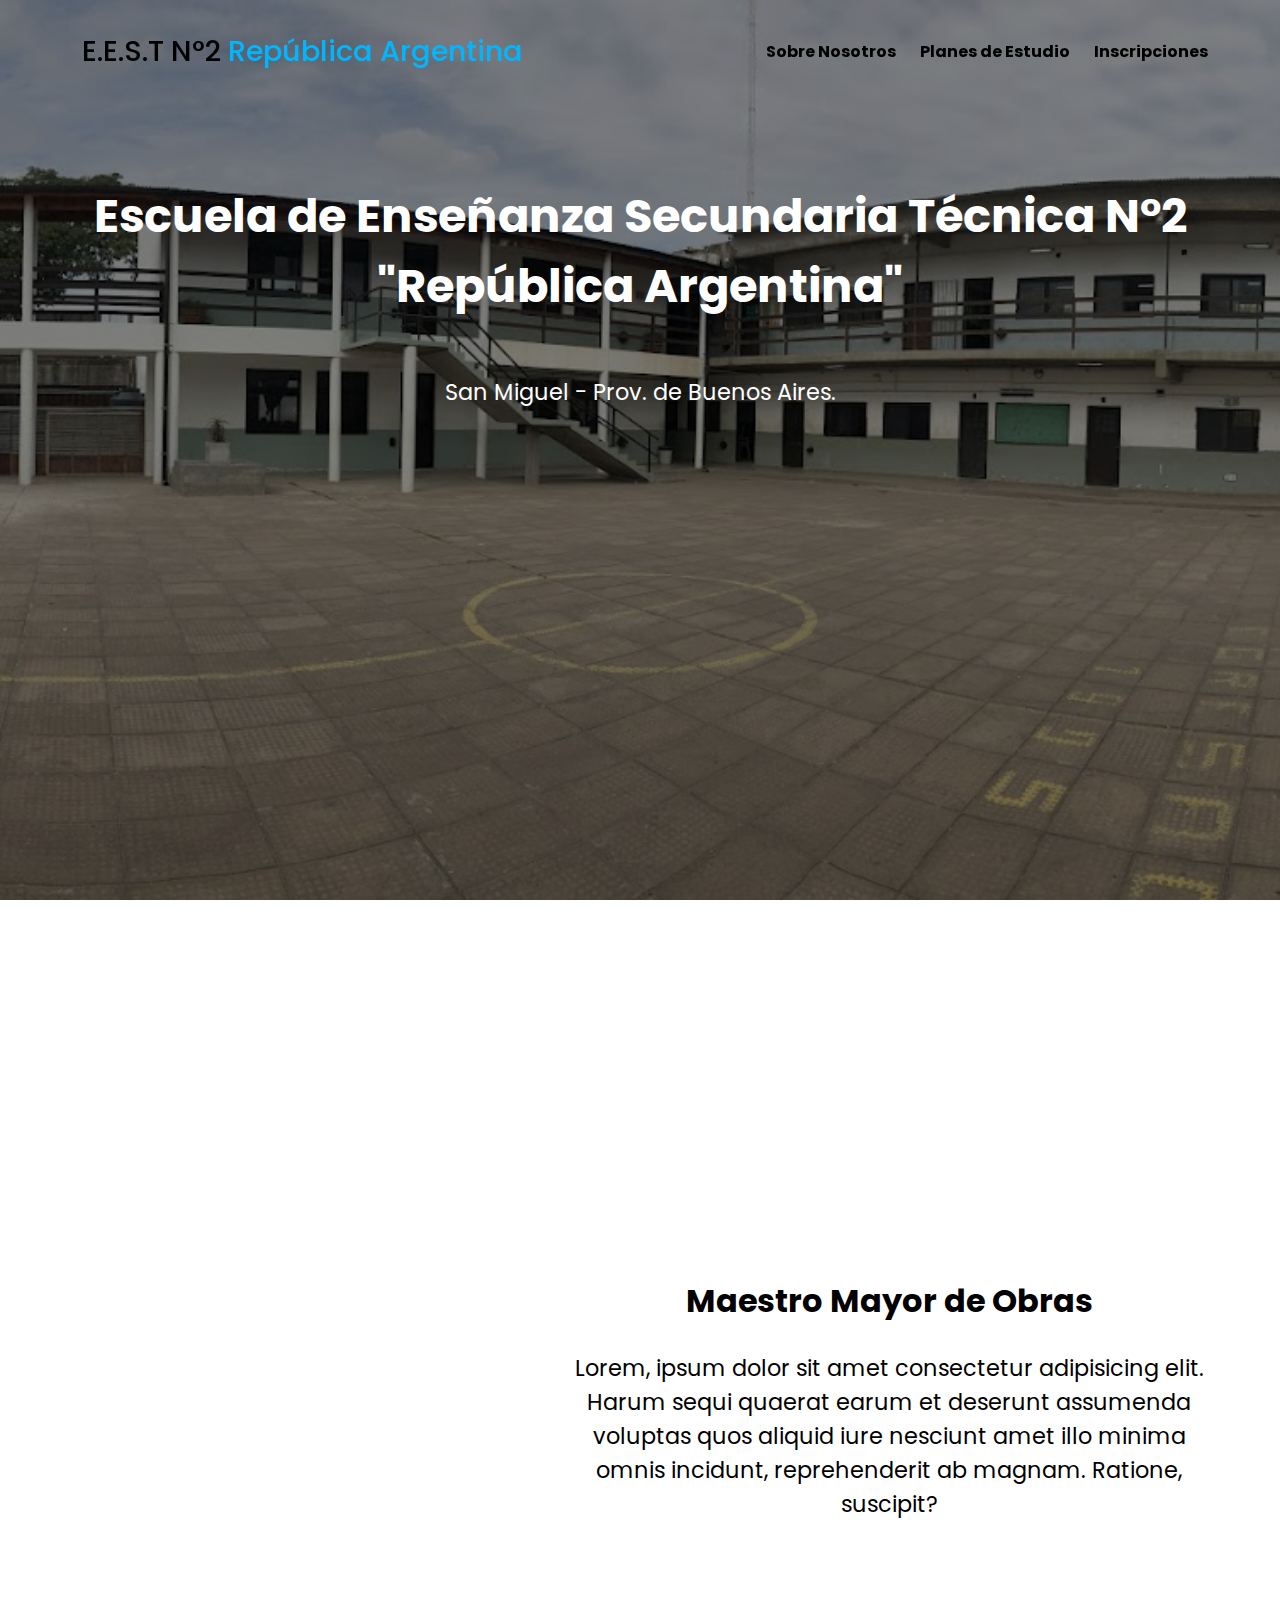
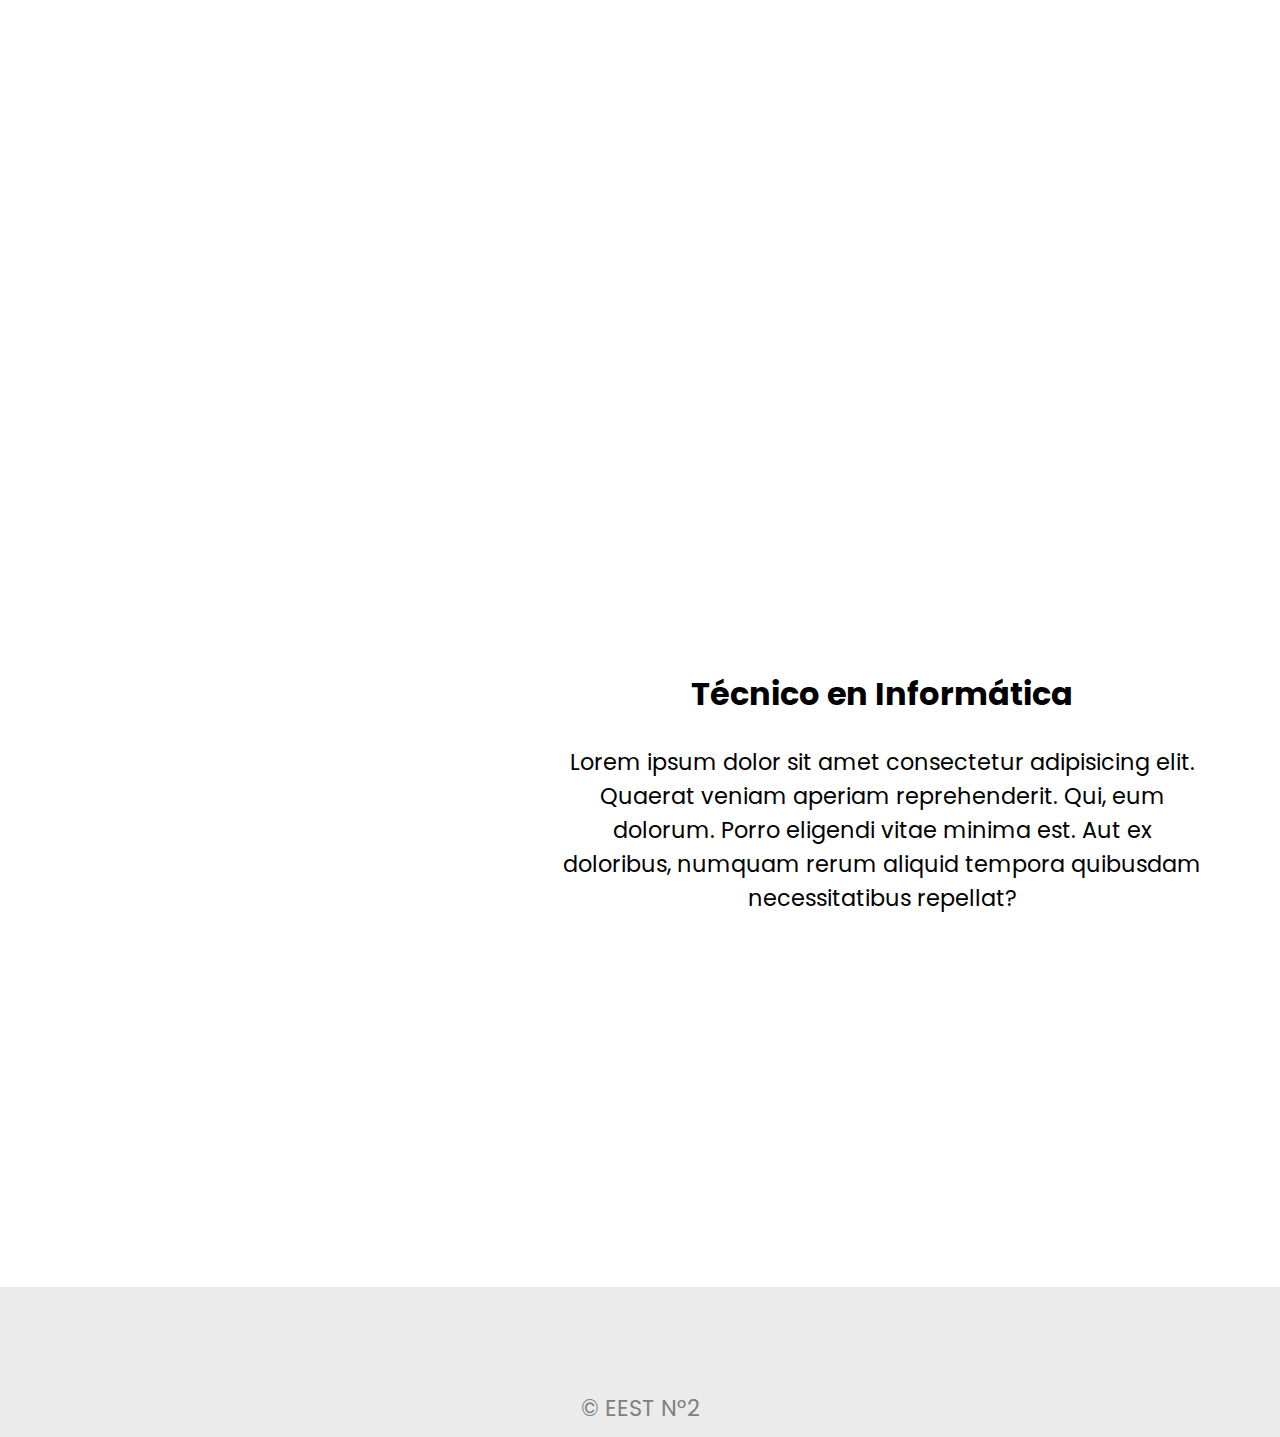
==== index.html @ 3582a77a "" ====
<!DOCTYPE html>
<html lang="en">
<head>
    <title>EEST N°2</title>
    <link rel="stylesheet" href="index.css">
    <link rel="preconnect" href="https://fonts.googleapis.com">
    <link rel="preconnect" href="https://fonts.gstatic.com" crossorigin>
    <link href="https://fonts.googleapis.com/css2?family=Poppins&display=swap" rel="stylesheet">
</head>
<body>
    <header>
        <div class="container">
            <a href="/index.html">
                <h1 class="logo">
                    E.E.S.T N°2 <span class="color-acent">República Argentina</span> 
                </h1>
                </a>
            <nav>
                <a href="/sobre_nosotros.html">Sobre Nosotros 
                   
                    
                </a>  

                <a href="#">Planes de Estudio</a> 

                <a href="#">Inscripciones</a>
            </nav>
        </div>
    </header>
    
    <section id="hero">
        <h1>Escuela de Enseñanza Secundaria Técnica N°2 <br>"República Argentina"</h1> 
        <p>San Miguel - Prov. de Buenos Aires.</p>
    </section>

    <section id="MMO">
        <div class="container">
        <div id=mmo_img class="img-container"></div>
        
        <div class="texto">
               <h2>Maestro Mayor de Obras</h2>
               <p>Lorem, ipsum dolor sit amet consectetur adipisicing elit. Harum sequi quaerat earum et deserunt assumenda voluptas quos aliquid iure nesciunt amet illo minima omnis incidunt, reprehenderit ab magnam. Ratione, suscipit?</p>
        </div>
                
        </div>
    </section>
    
    <section id="INF">
        <div class="container">
            <div id=inf_img class="img-inf"></div>
            <div class="texto">
                
                <h2>Técnico en Informática</h2>
                <p>Lorem ipsum dolor sit amet consectetur adipisicing elit. Quaerat veniam aperiam reprehenderit. Qui, eum dolorum. Porro eligendi vitae minima est. Aut ex doloribus, numquam rerum aliquid tempora quibusdam necessitatibus repellat?</p>
            </div>

        </div>
        
    </section>
    
    <!-- TODO/// Hacer el footer con los elementos correspondientes -->

    <footer> 
        <div class="container">
            
            <p>&copy; EEST N°2</p>
        </div>
    </footer>
    
    <script src="main.js"></script>
</body>
</html>
---- index.css ----
*{
    box-sizing: border-box;
}



body{
    font-family: 'Poppins', sans-serif;
    margin: 0;
}

h1{font-size: 2.9em;}
h2{font-size: 2em;}
p{font-size: 1.4em;}

.container{
    max-width: 1200px;
    margin: auto;
}


header{
    background-color: rgba(255, 255, 255, 0);
    text-align: center;
}

header .logo{
    size: 1800px;
    margin: 0;
    padding: 25px 30px;
    font-weight: 500;
    color: rgb(0, 0, 0);
    font-size: 1.8em;
    
}



.color-acent{
    color: rgb(0, 183, 255);
}


header .container{
    display: flex;
    flex-direction: column;
    align-items: center;
}

header nav{
    display: flex;
    flex-direction:column;
    text-align: center;
    padding-bottom: 25px;
}

header a{
    padding: 5px 12px;
    text-decoration: none;
    color: black;
    font-weight: bold;
}
header a:hover{
    color: deepskyblue;
}

#hero{
    display: flex;
    align-items: center;
    text-align: center;
    flex-direction: column;
    height: 100vh;
    color: rgb(255, 255, 255);
    background-image: linear-gradient(
        0deg,
        rgba(0,0,0,0.5),
        rgba(0,0,0,0.5)
    ),url("media/image1.jpeg");
    background-size: cover;
    background-repeat: no-repeat;
    background-position: center center;
    font-weight: 400;
}

#MMO{

}

#MMO .container{
    text-align: center;
    padding: 200px 12px;
    
}

#MMO .img-container{

}

#INF{

}

#INF .container{
    text-align: center;
    padding: 200px 12px;
}

footer{
background-color: rgb(236, 235, 235);
}

footer p{
    margin: 0;
    color: grey;
    padding: 12px;
}

footer .container{
    height: 150px;
    display: flex;
    justify-content: center;
    align-items: flex-end;
}

@media (min-width: 700px){
    #hero {
        padding-top: 150px;
    }


    header{
        position: fixed;
        width: 100%;
        transition: 0.3s all;
    }
    
    .change{
        background-color: rgb(255, 255, 255);
        box-shadow: 0 0 4px 0 rgba(0, 0, 0, 0.08), 0 2px 4px 0 rgba(0, 0, 0, 0.12);
        z-index: 99;
    }

    header .container{
        flex-direction: row;
        justify-content: space-between;

    }

    header nav{
        flex-direction: row;
        padding-bottom: 0;
        padding-right: 20px;
    }

    #MMO .container{
        display: flex;
        justify-content: center;

        
    }   
    
    #MMO .texto{
        padding: 150px 20px;
    }

    #MMO .img-container{
        display: flex;
        background-image: url("media/mmo.jpg");
        background-size: cover;
        background-position: center center;
        width: 1980px;
        height: 500px;
        
        opacity: 0;
        transform: scale(0.9);
        transition: 1.5s ease-in-out all;
        
        

    }

    

    #MMO .img-container.visible{
        opacity: 1;
        transform: scale(1) ;

    

        
    }

    
    
    #INF .container{
        display: flex;
        justify-content: center;
    }    

    #INF .texto{
        
        padding: 150px 20px;
    }
    
    #INF .img-inf{
        display: flex;
        background-image: url('media/inf.jpg');
        background-size: cover;
        background-position: center center;
        width: 1980px;
        height: 500px;

        opacity: 0;
        transform: scale(0.9);
        transition: 1.5s ease-in-out all;
    }

    

    #INF .img-inf.visible{
        opacity: 1;
        transform: scale(1) ;
        
    }
}
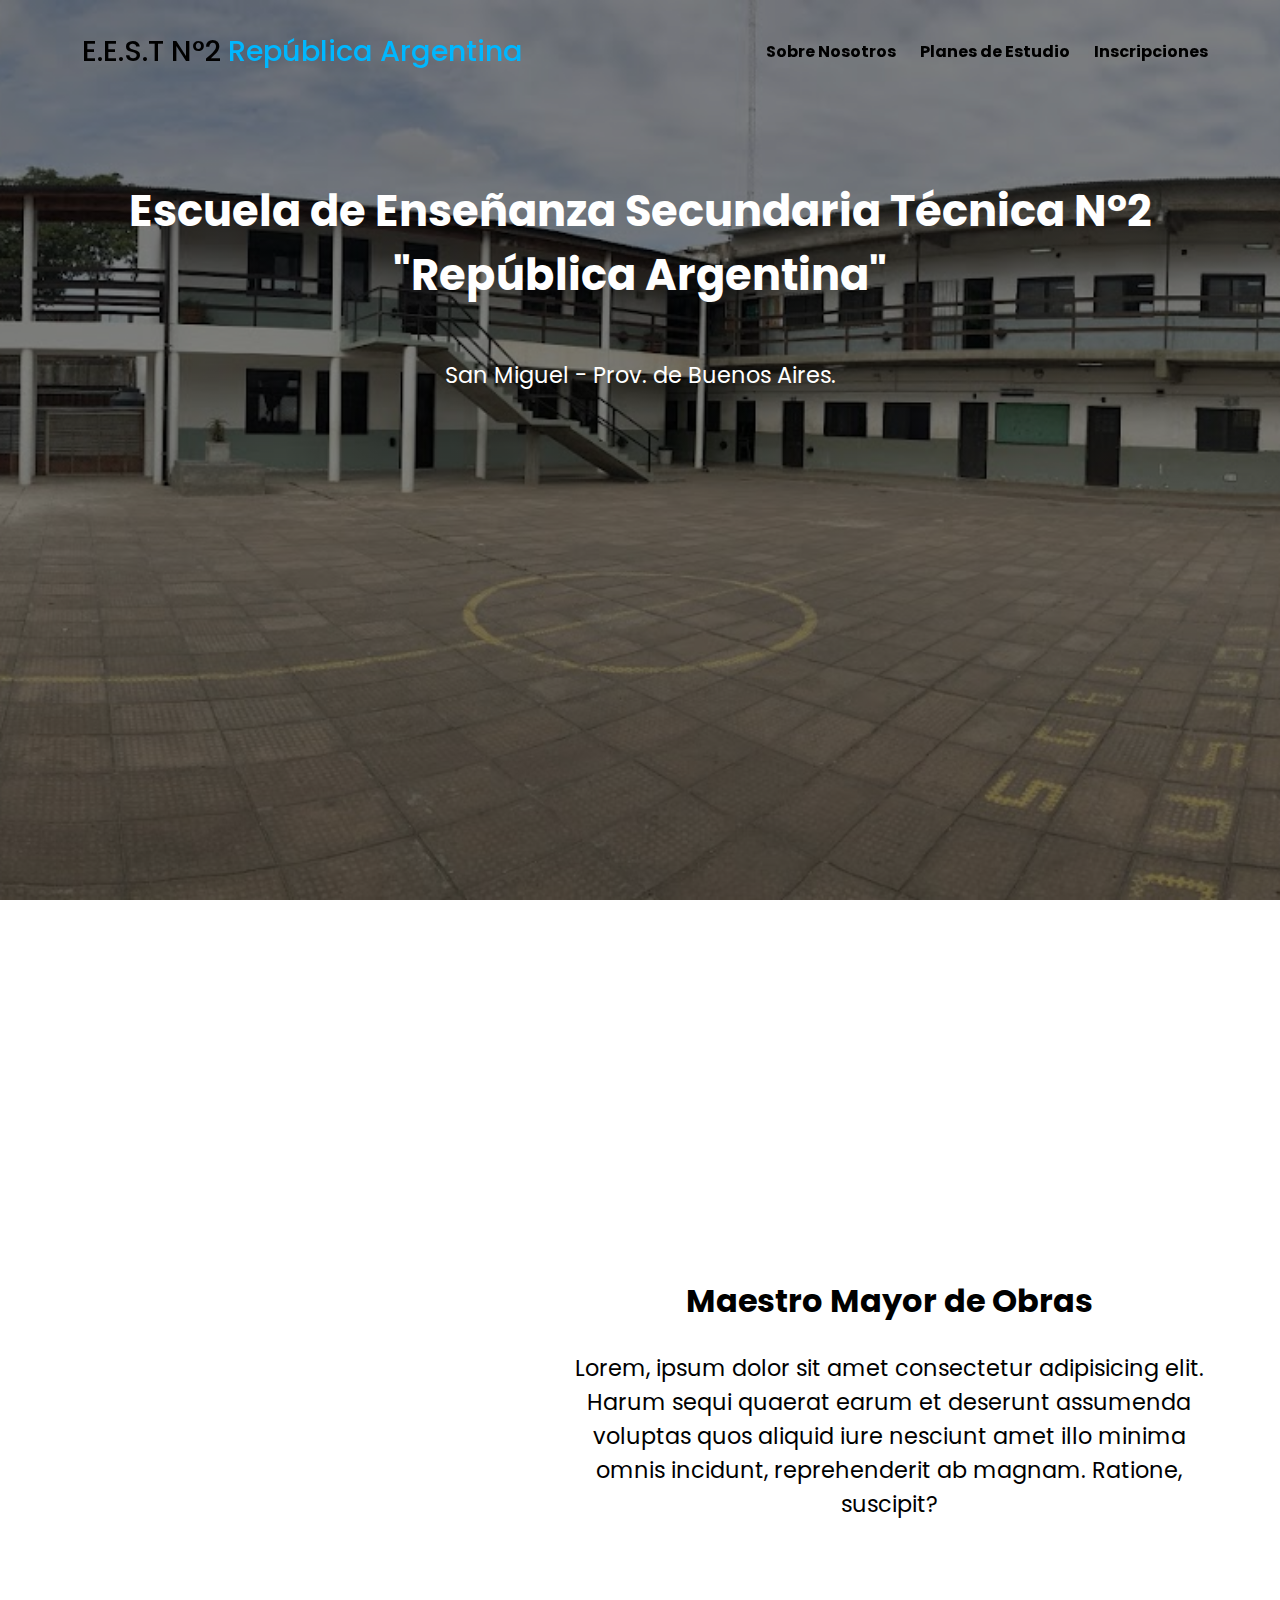
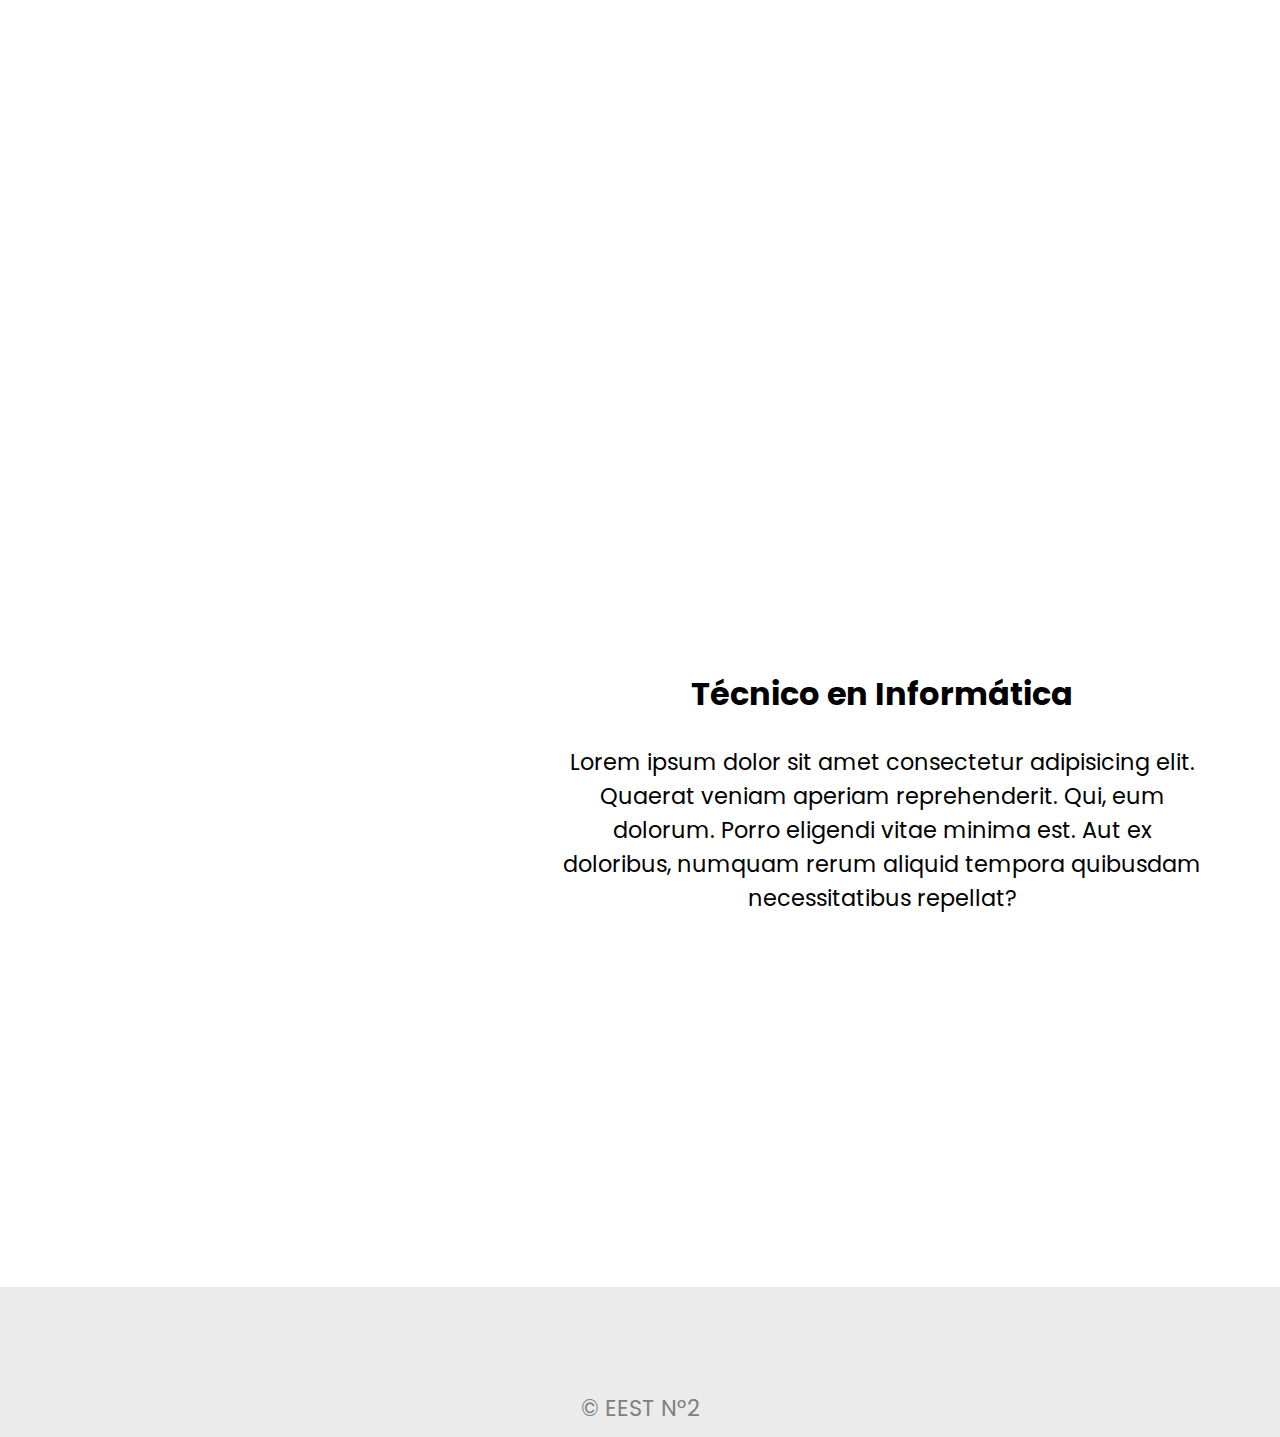
==== commit 66fdf83b: "agregada pagina de inscripciones (falta arreglar)" ====
--- a/index.html
+++ b/index.html
@@ -23,7 +23,7 @@
 
                 <a href="#">Planes de Estudio</a> 
 
-                <a href="#">Inscripciones</a>
+                <a href="/inscripciones.html">Inscripciones</a>
             </nav>
         </div>
     </header>
--- a/index.css
+++ b/index.css
@@ -9,7 +9,7 @@
     margin: 0;
 }
 
-h1{font-size: 2.9em;}
+h1{font-size: 2.7em;}
 h2{font-size: 2em;}
 p{font-size: 1.4em;}
 
@@ -137,7 +137,7 @@
     .change{
         background-color: rgb(255, 255, 255);
         box-shadow: 0 0 4px 0 rgba(0, 0, 0, 0.08), 0 2px 4px 0 rgba(0, 0, 0, 0.12);
-        z-index: 99;
+        z-index: 99; 
     }
 
     header .container{
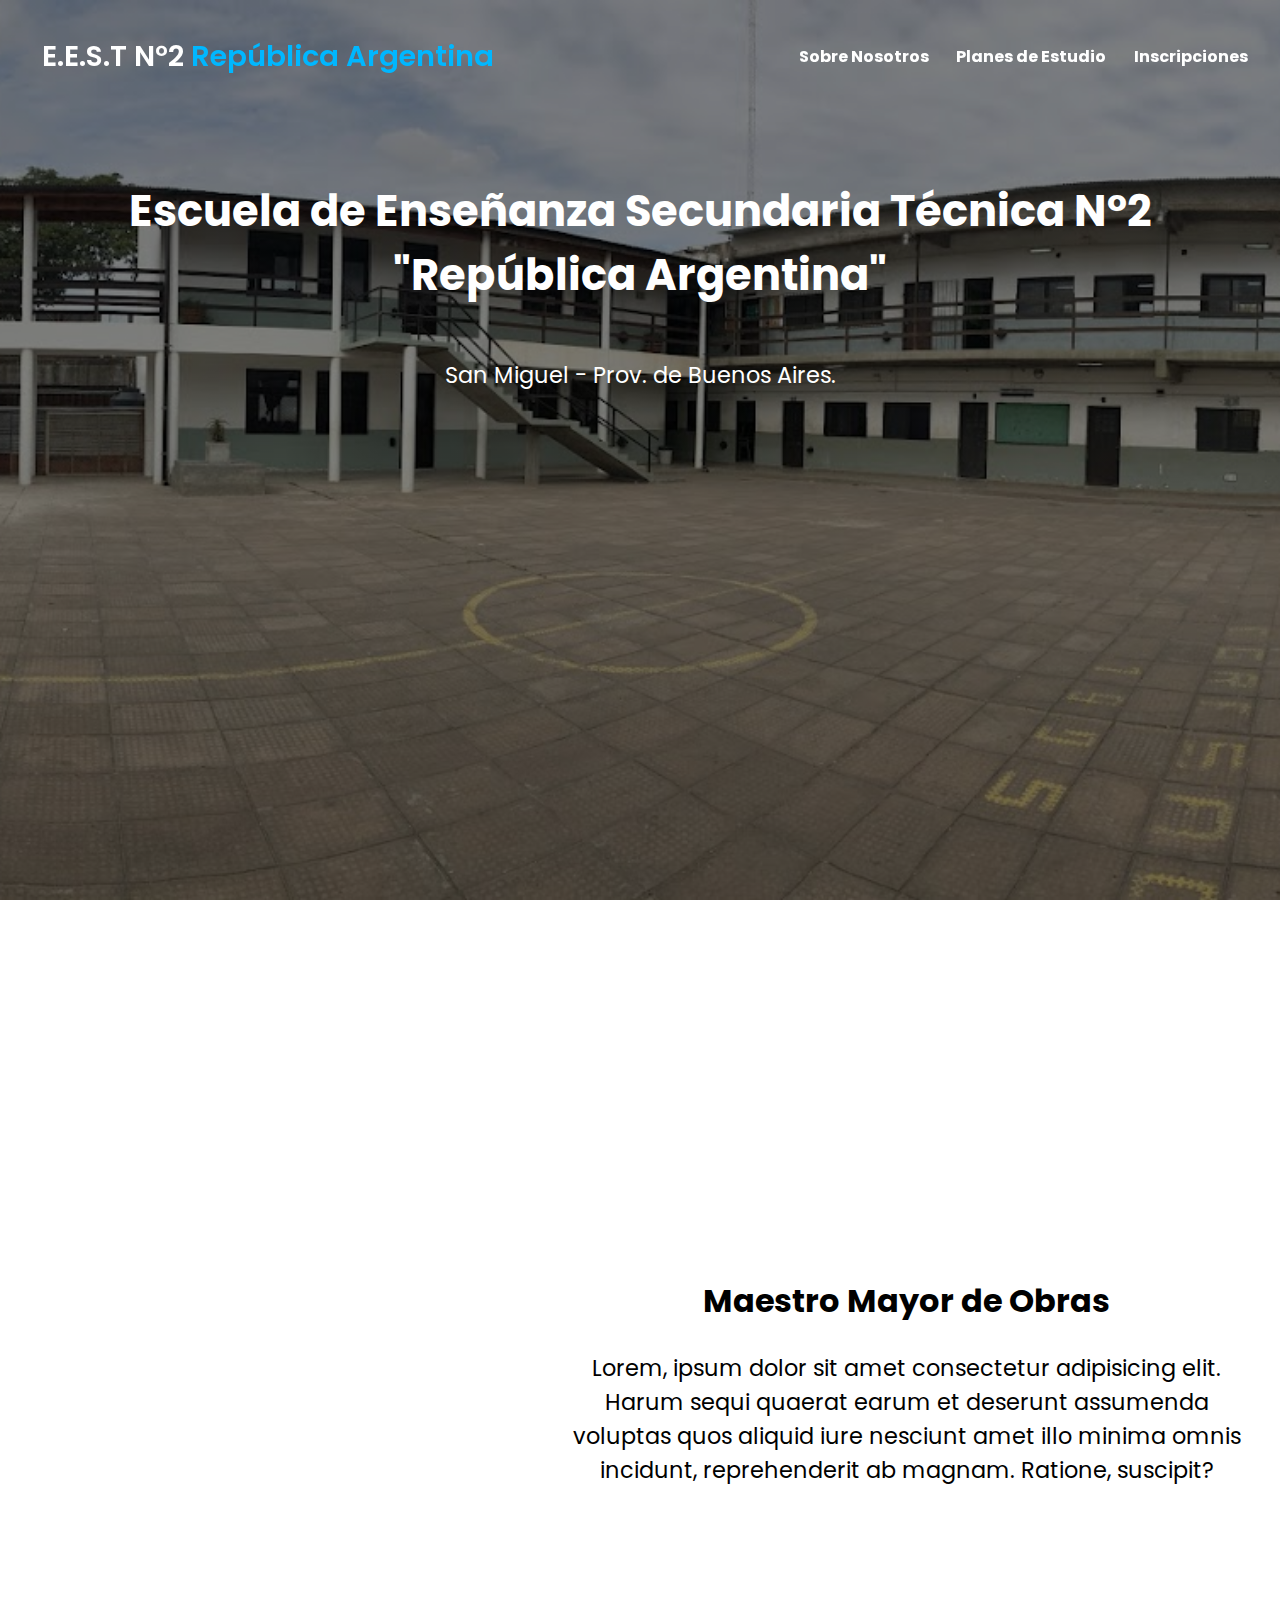
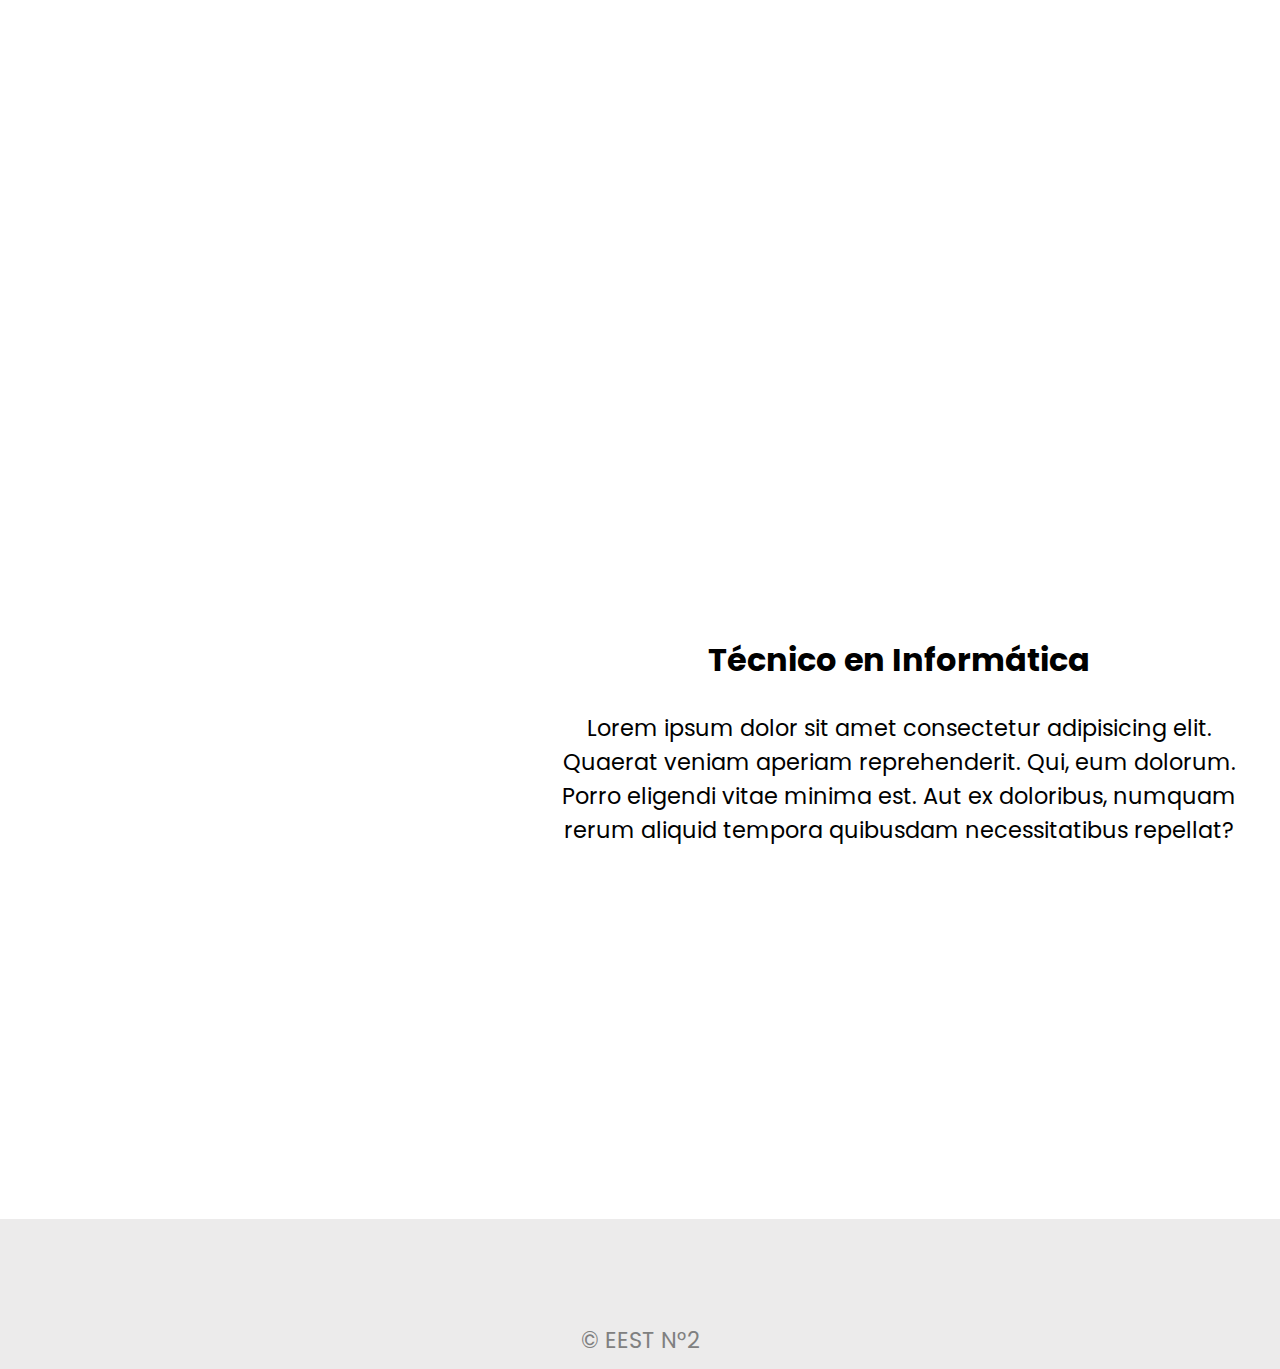
==== commit c04487db: "arreglado el form(nopuedo cambiar de color el nav)" ====
--- a/index.html
+++ b/index.html
@@ -9,25 +9,34 @@
 </head>
 <body>
     <header>
-        <div class="container">
+      <div class="container">
             <a href="/index.html">
                 <h1 class="logo">
                     E.E.S.T N°2 <span class="color-acent">República Argentina</span> 
                 </h1>
                 </a>
+
             <nav>
-                <a href="/sobre_nosotros.html">Sobre Nosotros 
-                   
+                <div class="links">
                     
-                </a>  
+                        <a class="a" href="/sobre_nosotros.html">Sobre Nosotros 
+                       
+                        
+                        </a>  
+    
+                        <a class="a" href="#">Planes de Estudio</a> 
+    
+                        <a class="a" href="/inscripciones.html">Inscripciones</a>
+                        
+                    
+                </div>
+            </nav>
 
-                <a href="#">Planes de Estudio</a> 
+      </div>
 
-                <a href="/inscripciones.html">Inscripciones</a>
-            </nav>
-        </div>
     </header>
     
+
     <section id="hero">
         <h1>Escuela de Enseñanza Secundaria Técnica N°2 <br>"República Argentina"</h1> 
         <p>San Miguel - Prov. de Buenos Aires.</p>
--- a/index.css
+++ b/index.css
@@ -14,7 +14,7 @@
 p{font-size: 1.4em;}
 
 .container{
-    max-width: 1200px;
+    max-width: 1400px;
     margin: auto;
 }
 
@@ -26,13 +26,13 @@
 
 header .logo{
     size: 1800px;
-    margin: 0;
+    margin: 0px;
     padding: 25px 30px;
     font-weight: 500;
-    color: rgb(0, 0, 0);
+    color: rgb(255, 255, 255);
     font-size: 1.8em;
-    
-}
+}
+
 
 
 
@@ -52,16 +52,18 @@
     flex-direction:column;
     text-align: center;
     padding-bottom: 25px;
+ 
 }
 
 header a{
-    padding: 5px 12px;
+    padding: 10px 12px;
     text-decoration: none;
-    color: black;
+    color: rgb(255, 255, 255);
     font-weight: bold;
 }
+
 header a:hover{
-    color: deepskyblue;
+    color: rgb(0, 183, 255);
 }
 
 #hero{
@@ -109,6 +111,8 @@
 background-color: rgb(236, 235, 235);
 }
 
+
+
 footer p{
     margin: 0;
     color: grey;
@@ -127,7 +131,7 @@
         padding-top: 150px;
     }
 
-
+    
     header{
         position: fixed;
         width: 100%;
@@ -138,6 +142,42 @@
         background-color: rgb(255, 255, 255);
         box-shadow: 0 0 4px 0 rgba(0, 0, 0, 0.08), 0 2px 4px 0 rgba(0, 0, 0, 0.12);
         z-index: 99; 
+        
+    }
+    
+    header a{
+        padding: 10px 12px;
+        text-decoration: none;
+        color: rgb(255, 255, 255);
+        font-weight: bold;
+    }
+    
+    
+
+    .changetxtnav{
+        padding: 5px 12px;
+        text-decoration: none;
+        color: rgb(0, 0, 0);
+        font-weight: 800;
+    }
+
+    
+    header .logo{
+        size: 1800px;
+        margin: 0px;
+        padding: 25px 30px;
+        font-weight: 600;
+        color: rgb(255, 255, 255);
+        font-size: 1.8em;
+    }
+
+    .changetxtlogo{
+        size: 1800px;
+        margin: 0px;
+        padding: 25px 30px;
+        font-weight: 600;
+        color: rgb(0, 0, 0);
+        font-size: 1.8em;
     }
 
     header .container{
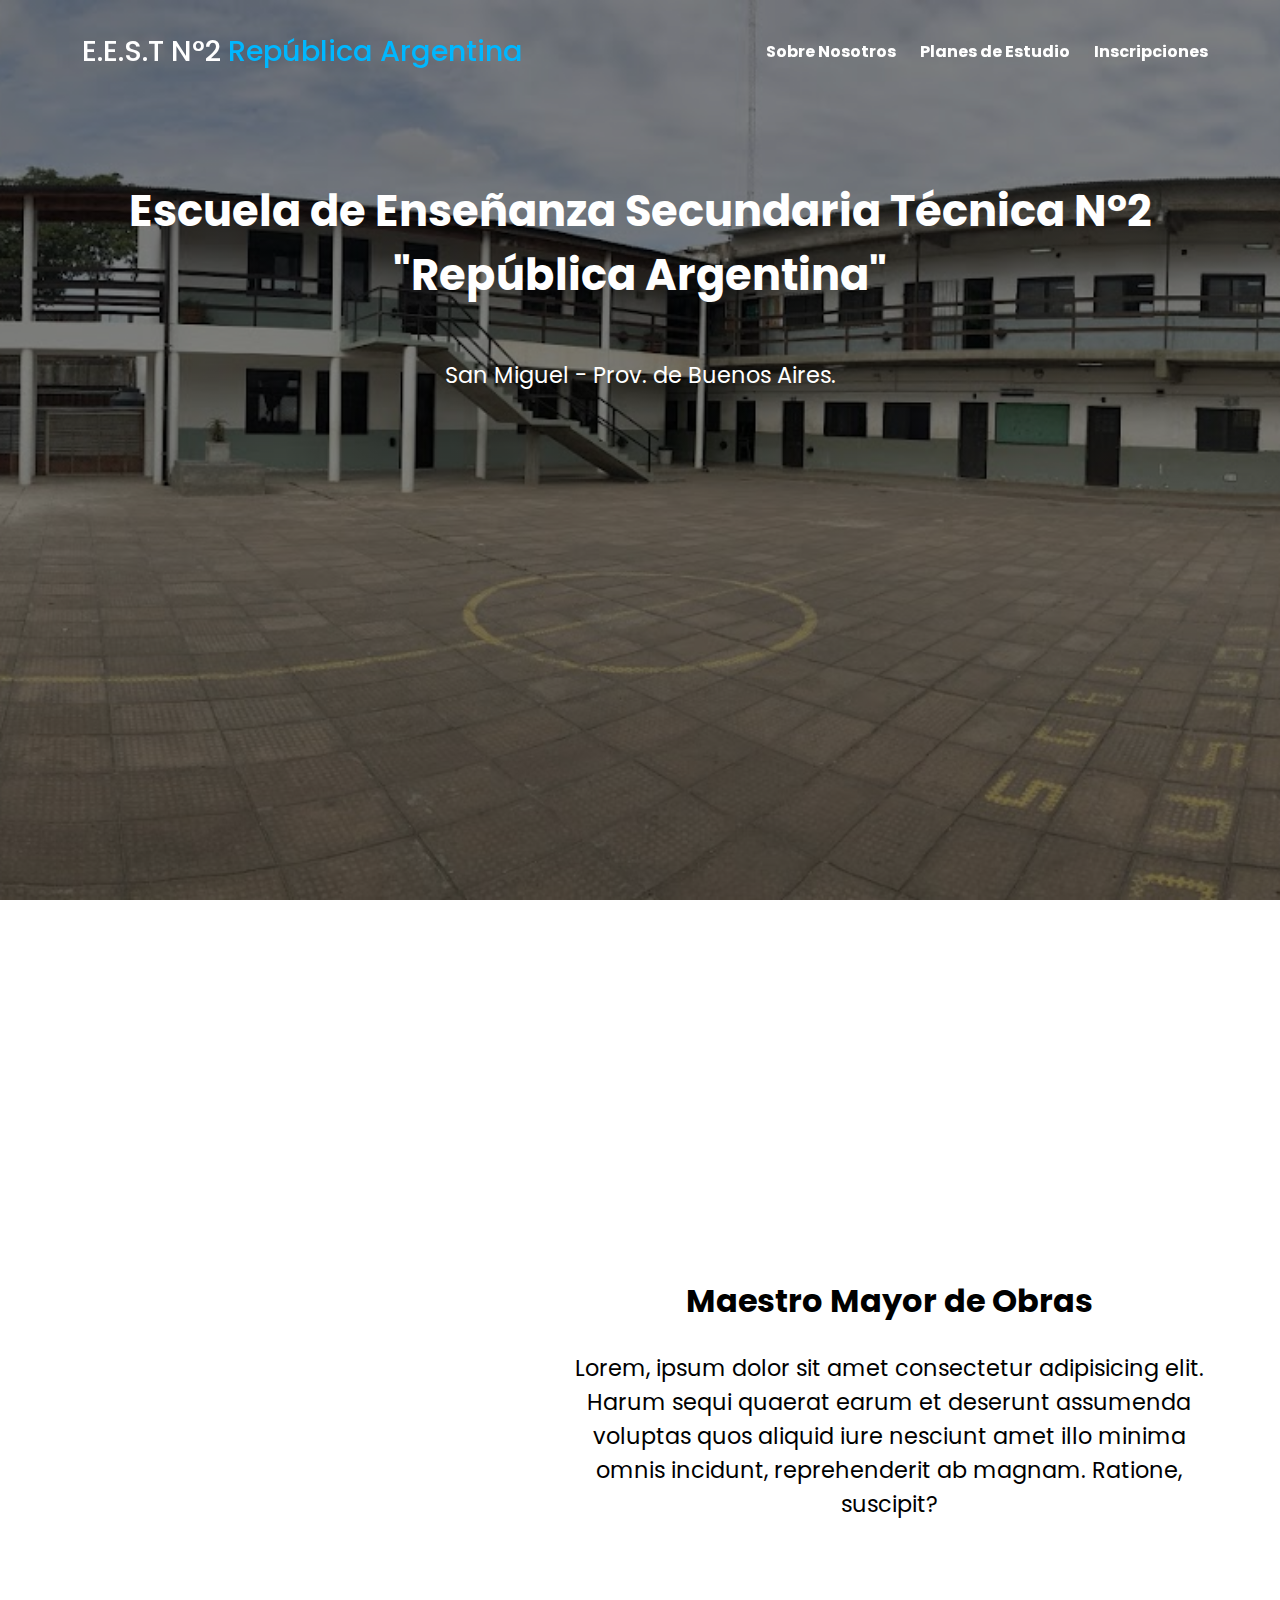
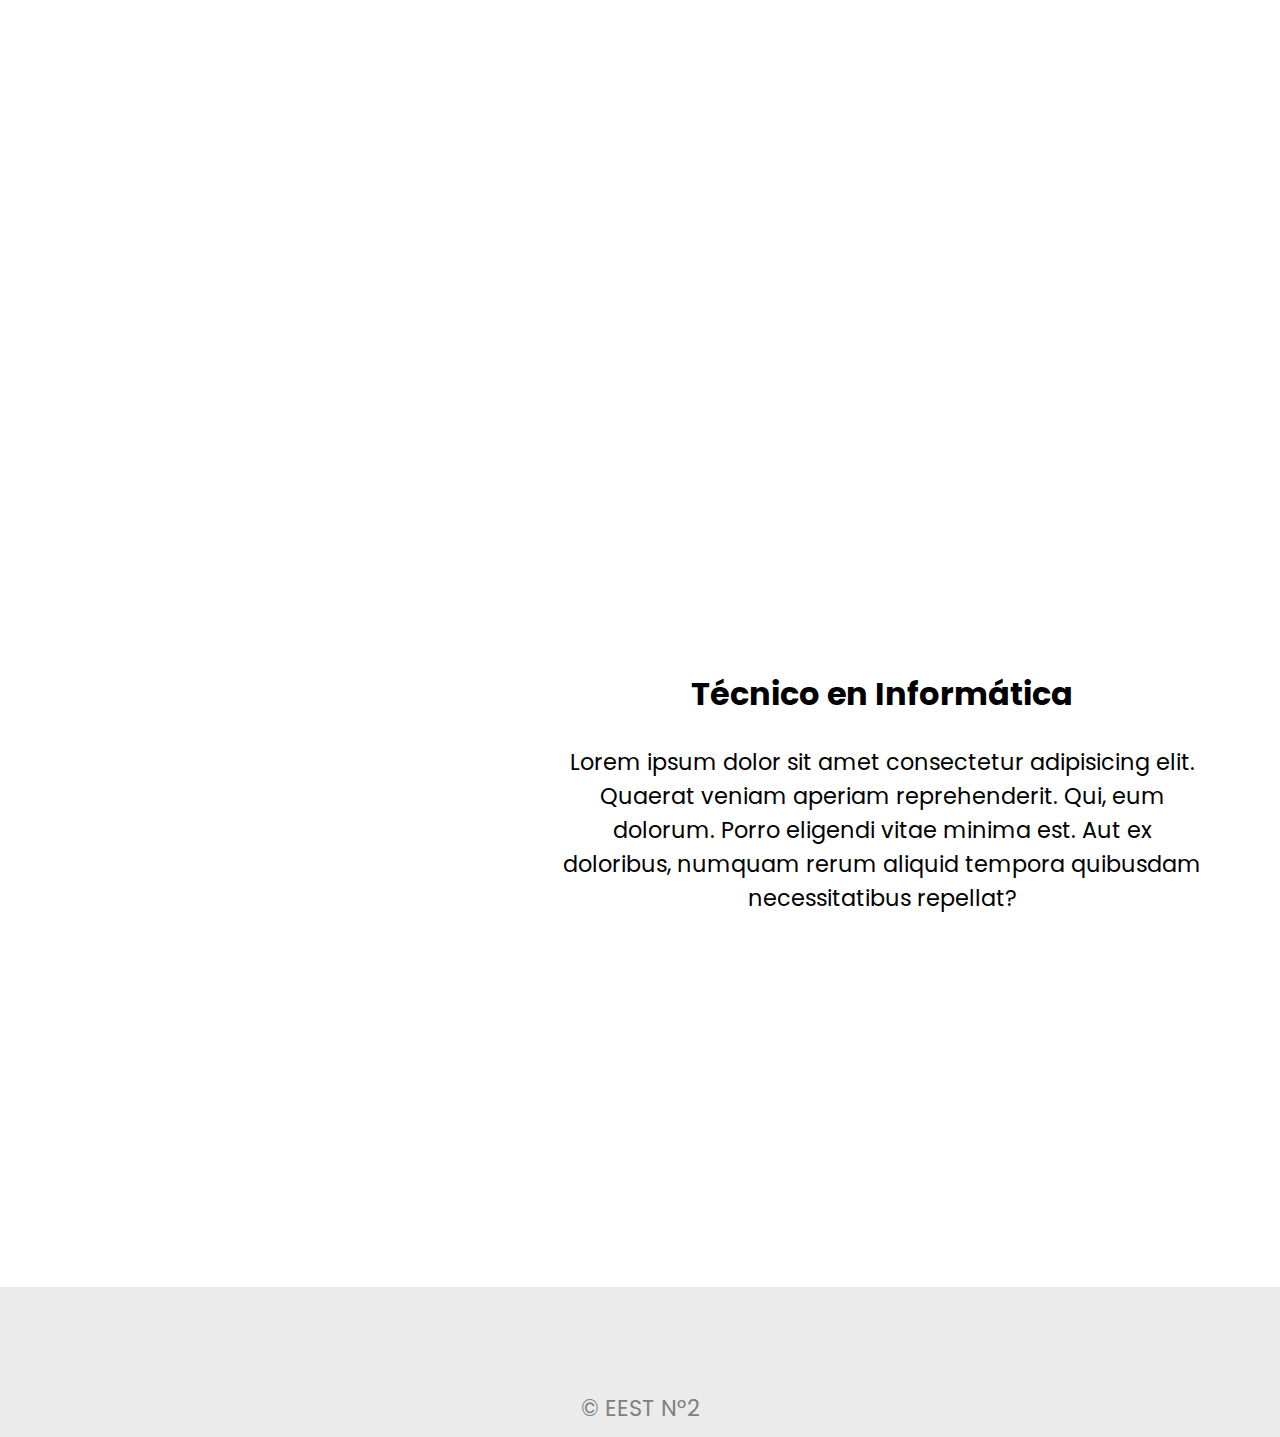
==== commit 721edccd: "bug fixes" ====
--- a/index.html
+++ b/index.html
@@ -1,81 +1,69 @@
 <!DOCTYPE html>
 <html lang="en">
-<head>
-    <title>EEST N°2</title>
-    <link rel="stylesheet" href="index.css">
-    <link rel="preconnect" href="https://fonts.googleapis.com">
-    <link rel="preconnect" href="https://fonts.gstatic.com" crossorigin>
-    <link href="https://fonts.googleapis.com/css2?family=Poppins&display=swap" rel="stylesheet">
-</head>
-<body>
-    <header>
-      <div class="container">
-            <a href="/index.html">
-                <h1 class="logo">
-                    E.E.S.T N°2 <span class="color-acent">República Argentina</span> 
-                </h1>
+    <head>
+        <title>EEST N°2</title>
+        <link rel="stylesheet" href="./public/css/main.css">
+        <link rel="preconnect" href="https://fonts.googleapis.com">
+        <link rel="preconnect" href="https://fonts.gstatic.com" crossorigin>
+        <link href="https://fonts.googleapis.com/css2?family=Poppins&display=swap" rel="stylesheet">
+    </head>
+    <body>
+        <header>
+            <div class="container">
+                <a href="/index.html">
+                    <h1 class="logo">
+                        E.E.S.T N°2 <span class="color-acent">República Argentina</span> 
+                    </h1>
                 </a>
+                <nav>
+                    <a href="./views/sobre_nosotros.html">Sobre Nosotros</a>  
 
-            <nav>
-                <div class="links">
-                    
-                        <a class="a" href="/sobre_nosotros.html">Sobre Nosotros 
-                       
-                        
-                        </a>  
+                    <a class="nav1" href"="#">Planes de Estudio</a> 
+
+                    <a class="nav2" href="./views/inscripciones.html">Inscripciones</a>
+                </nav>
+            </div>
+        </header>
     
-                        <a class="a" href="#">Planes de Estudio</a> 
+        <section id="hero">
+            <h1>Escuela de Enseñanza Secundaria Técnica N°2 <br>"República Argentina"</h1> 
+            <p>San Miguel - Prov. de Buenos Aires.</p>
+        </section>
+
+        <section id="MMO">
+            <div class="container">
+            <div id=mmo_img class="img-container"></div>
+        
+            <div class="texto">
+                <h2>Maestro Mayor de Obras</h2>
+                <p>Lorem, ipsum dolor sit amet consectetur adipisicing elit. Harum sequi quaerat earum et deserunt assumenda voluptas quos aliquid iure nesciunt amet illo minima omnis incidunt, reprehenderit ab magnam. Ratione, suscipit?</p>
+            </div>
+                
+            </div>
+        </section>
     
-                        <a class="a" href="/inscripciones.html">Inscripciones</a>
-                        
-                    
+        <section id="INF">
+            <div class="container">
+                <div id=inf_img class="img-inf"></div>
+                <div class="texto">
+                
+                    <h2>Técnico en Informática</h2>
+                    <p>Lorem ipsum dolor sit amet consectetur adipisicing elit. Quaerat veniam aperiam reprehenderit. Qui, eum dolorum. Porro eligendi vitae minima est. Aut ex doloribus, numquam rerum aliquid tempora quibusdam necessitatibus repellat?</p>
                 </div>
-            </nav>
 
-      </div>
+            </div>
+        
+        </section>
+    
+    <!-- TO DO/// Hacer el footer con los elementos correspondientes -->
 
-    </header>
+        <footer> 
+            <div class="container">
+            
+                <p>&copy; EEST N°2</p>
+            </div>
+        </footer>
     
-
-    <section id="hero">
-        <h1>Escuela de Enseñanza Secundaria Técnica N°2 <br>"República Argentina"</h1> 
-        <p>San Miguel - Prov. de Buenos Aires.</p>
-    </section>
-
-    <section id="MMO">
-        <div class="container">
-        <div id=mmo_img class="img-container"></div>
-        
-        <div class="texto">
-               <h2>Maestro Mayor de Obras</h2>
-               <p>Lorem, ipsum dolor sit amet consectetur adipisicing elit. Harum sequi quaerat earum et deserunt assumenda voluptas quos aliquid iure nesciunt amet illo minima omnis incidunt, reprehenderit ab magnam. Ratione, suscipit?</p>
-        </div>
-                
-        </div>
-    </section>
-    
-    <section id="INF">
-        <div class="container">
-            <div id=inf_img class="img-inf"></div>
-            <div class="texto">
-                
-                <h2>Técnico en Informática</h2>
-                <p>Lorem ipsum dolor sit amet consectetur adipisicing elit. Quaerat veniam aperiam reprehenderit. Qui, eum dolorum. Porro eligendi vitae minima est. Aut ex doloribus, numquam rerum aliquid tempora quibusdam necessitatibus repellat?</p>
-            </div>
-
-        </div>
-        
-    </section>
-    
-    <!-- TODO/// Hacer el footer con los elementos correspondientes -->
-
-    <footer> 
-        <div class="container">
-            
-            <p>&copy; EEST N°2</p>
-        </div>
-    </footer>
-    
-    <script src="main.js"></script>
-</body>
+        <script src="./public/js/main.js"></script>
+    </body>
 </html>--- a/public/css/main.css
+++ b/public/css/main.css
@@ -0,0 +1,232 @@
+/*
+********
+MOBILE
+********
+*/
+*{
+    box-sizing: border-box;
+}
+
+
+
+body{
+    font-family: 'Poppins', sans-serif;
+    margin: 0;
+}
+
+h1{font-size: 2.7em;}
+h2{font-size: 2em;}
+p{font-size: 1.4em;}
+
+.container{
+    max-width: 1200px;
+    margin: auto;
+}
+
+
+header{
+    background-color: rgba(255, 255, 255, 0);
+    text-align: center;
+}
+
+header .logo{
+    size: 1800px;
+    margin: 0;
+    padding: 25px 30px;
+    font-weight: 500;
+    color: white;
+    font-size: 1.8em;
+}
+
+
+
+.color-acent{
+    color: rgb(0, 183, 255);
+}
+
+
+header .container{
+    display: flex;
+    flex-direction: column;
+    align-items: center;
+}
+
+header nav{
+    display: flex;
+    flex-direction:column;
+    text-align: center;
+    padding-bottom: 25px;
+}
+
+header a{
+    padding: 5px 12px;
+    text-decoration: none;
+    color: white;
+    font-weight: bold;
+}
+header a:hover{
+    color: deepskyblue;
+}
+
+#hero{
+    display: flex;
+    align-items: center;
+    text-align: center;
+    flex-direction: column;
+    height: 100vh;
+    color: rgb(255, 255, 255);
+    background-image: linear-gradient(
+        0deg,
+        rgba(0,0,0,0.5),
+        rgba(0,0,0,0.5)
+    ),url("/public/img/image1.jpeg");
+    background-size: cover;
+    background-repeat: no-repeat;
+    background-position: center center;
+    font-weight: 400;
+}
+
+
+
+#MMO .container{
+    text-align: center;
+    padding: 200px 12px;
+    
+}
+
+
+#INF .container{
+    text-align: center;
+    padding: 200px 12px;
+}
+
+footer{
+background-color: rgb(236, 235, 235);
+}
+
+footer p{
+    margin: 0;
+    color: grey;
+    padding: 12px;
+}
+
+footer .container{
+    height: 150px;
+    display: flex;
+    justify-content: center;
+    align-items: flex-end;
+}
+/*
+********
+MOBILE
+********
+*/
+@media (min-width: 700px){
+    #hero {
+        padding-top: 150px;
+    }
+
+
+    header{
+        position: fixed;
+        width: 100%;
+        transition: 0.3s all;
+    }
+    
+    .change{
+        background-color: rgb(255, 255, 255);
+        box-shadow: 0 0 4px 0 rgba(0, 0, 0, 0.08), 0 2px 4px 0 rgba(0, 0, 0, 0.12);
+        z-index: 99; 
+    }
+
+    h1.logo.change_logo{
+        color: rgb(0, 0, 0);
+    }
+
+    .change_nav{
+        color: black;
+    }
+
+    header .container{
+        flex-direction: row;
+        justify-content: space-between;
+
+    }
+
+    header nav{
+        flex-direction: row;
+        padding-bottom: 0;
+        padding-right: 20px;
+    }
+
+    #MMO .container{
+        display: flex;
+        justify-content: center;
+
+        
+    }   
+    
+    #MMO .texto{
+        padding: 150px 20px;
+    }
+
+    #MMO .img-container{
+        display: flex;
+        background-image: url("/public/img/mmo.jpg");
+        background-size: cover;
+        background-position: center center;
+        width: 1980px;
+        height: 500px;
+        
+        opacity: 0;
+        transform: scale(0.9);
+        transition: 1.5s ease-in-out all;
+        
+        
+
+    }
+
+    
+
+    #MMO .img-container.visible{
+        opacity: 1;
+        transform: scale(1) ;
+
+    
+
+        
+    }
+
+    
+    
+    #INF .container{
+        display: flex;
+        justify-content: center;
+    }    
+
+    #INF .texto{
+        
+        padding: 150px 20px;
+    }
+    
+    #INF .img-inf{
+        display: flex;
+        background-image: url('/public/img/inf.jpg');
+        background-size: cover;
+        background-position: center center;
+        width: 1980px;
+        height: 500px;
+
+        opacity: 0;
+        transform: scale(0.9);
+        transition: 1.5s ease-in-out all;
+    }
+
+    
+
+    #INF .img-inf.visible{
+        opacity: 1;
+        transform: scale(1) ;
+        
+    }
+}